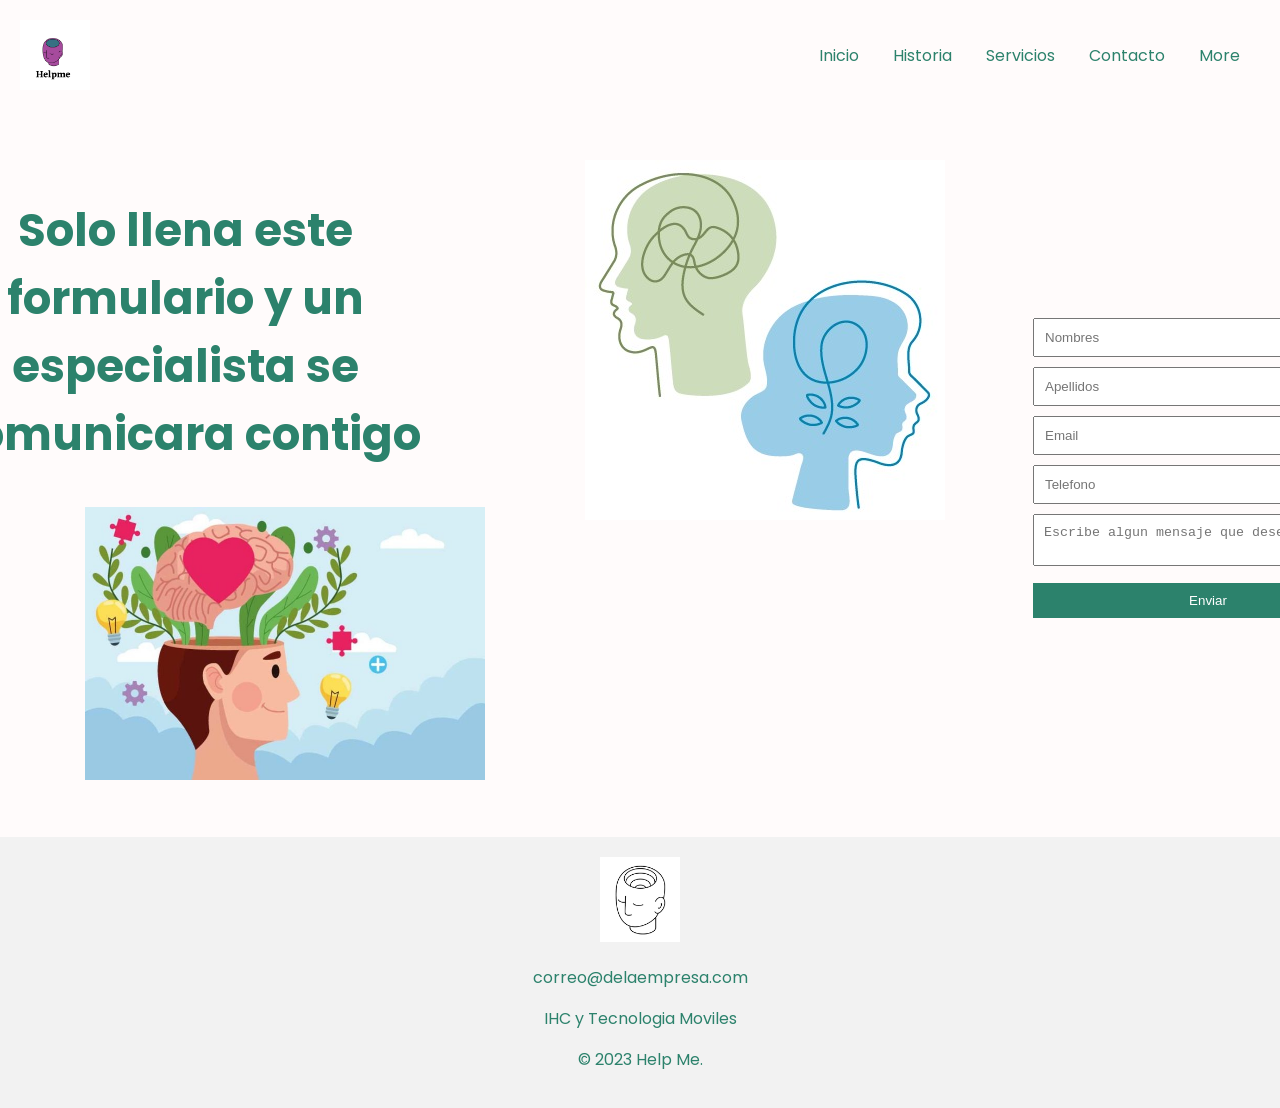
==== index.html @ 94e2a635 "initial commit" ====
<!DOCTYPE html>
<html>
<head>
    <title>Landing Page</title>
    <link rel="stylesheet" type="text/css" href="styles.css">
</head>
<body>
<header>
    <nav>
        <div class="logo">
            <img src="./logo1.png" alt="logo1">
        </div>
        <ul>
            <li><a href="#home">Inicio</a></li>
            <li><a href="#history">Historia</a></li>
            <li><a href="#services">Servicios</a></li>
            <li><a href="#contact">Contacto</a></li>
            <li><a href="#more">More</a></li>
        </ul>
    </nav>
</header>
<main>
    <div class="box-items">
        <section id="hero">
            <div class="hero-content">
                <h2>Solo llena este formulario y un especialista se comunicara contigo</h2>
            </div>
            <img class="banner1" src="banner1.jpeg" alt="banner1">
        </section>


        <section id="about">
            <img src="banner2.jpeg" alt="banner2">
        </section>


        <section id="contact">
            <form>
                <input type="text" placeholder="Nombres">
                <input type="text" placeholder="Apellidos">
                <input type="email" placeholder="Email">
                <input type="text" placeholder="Telefono">
                <textarea placeholder="Escribe algun mensaje que desees"></textarea>
                <input type="submit" value="Enviar">
            </form>
        </section>
    </div>
</main>

<footer>
    <img src="logo2.png" alt="logo2">
    <p>correo@delaempresa.com</p>
    <p>IHC y Tecnologia Moviles</p>
    <p>&copy; 2023 Help Me.</p>
</footer>
</body>
</html>
---- styles.css ----
@import url('https://fonts.googleapis.com/css2?family=Poppins:wght@300&display=swap');

body {
    display: flex;
    flex-direction: column;
    min-height: 100vh;
    background: #fffbfb;
    font-family: Poppins, 'sans-serif';
    color: #2c826c;
    margin: 0;
    padding: 0;
}

main {
    display: flex;
    justify-content: center;
    align-items: center;
    flex-grow: 1;
}

.logo {
    display: flex;
    justify-content: flex-start;
}

.logo img {
    width: 70px;
}

header {
    padding: 20px;
}

nav {
    display: flex;
    align-items: center;
    justify-content: space-between;
}

nav ul {
    list-style-type: none;
    margin: 0;
    padding: 0;
}

nav ul li {
    display: inline;
    margin-right: 10px;
}

nav ul li a {
    text-decoration: none;
    color: #2c826c;
    font-size: 16px;
    padding: 10px;
}

nav ul li a:hover {
    background-color: #cce0c4;
    border-radius: 5px;
}

nav ul li a.active {
    background-color: #cce0c4;
    border-radius: 5px;
}

.box-items {
    display: flex;
    justify-content: center;
}

.banner1 {
    padding-left: 200px;
    width: 400px;
}

section {
    padding: 50px;
}

#hero {
    text-align: center;
}

.hero-content {
    font-size: 30px;
    font-weight: 300;
    max-width: 500px;
    margin: 0 auto;
}

.cta-button {
    display: inline-block;
    padding: 10px 20px;
    background-color: #333;
    color: #fff;
    text-decoration: none;
}

#contact {
    display: flex;
    flex-direction: column;
    justify-content: center;
    align-items: center;
    width: 350px;
}

#about {

}

#services {

}

form input,
form textarea {
    width: 350px;
    margin-bottom: 10px;
    padding: 10px;
}

form input[type="submit"] {
    background-color: #2c826c;
    color: #fff;
    border: none;
    padding: 10px 20px;
}

footer {
    bottom: 0;
    background-color: #f2f2f2;
    padding: 20px;
    text-align: center;
}

footer img {
    width: 80px;
}
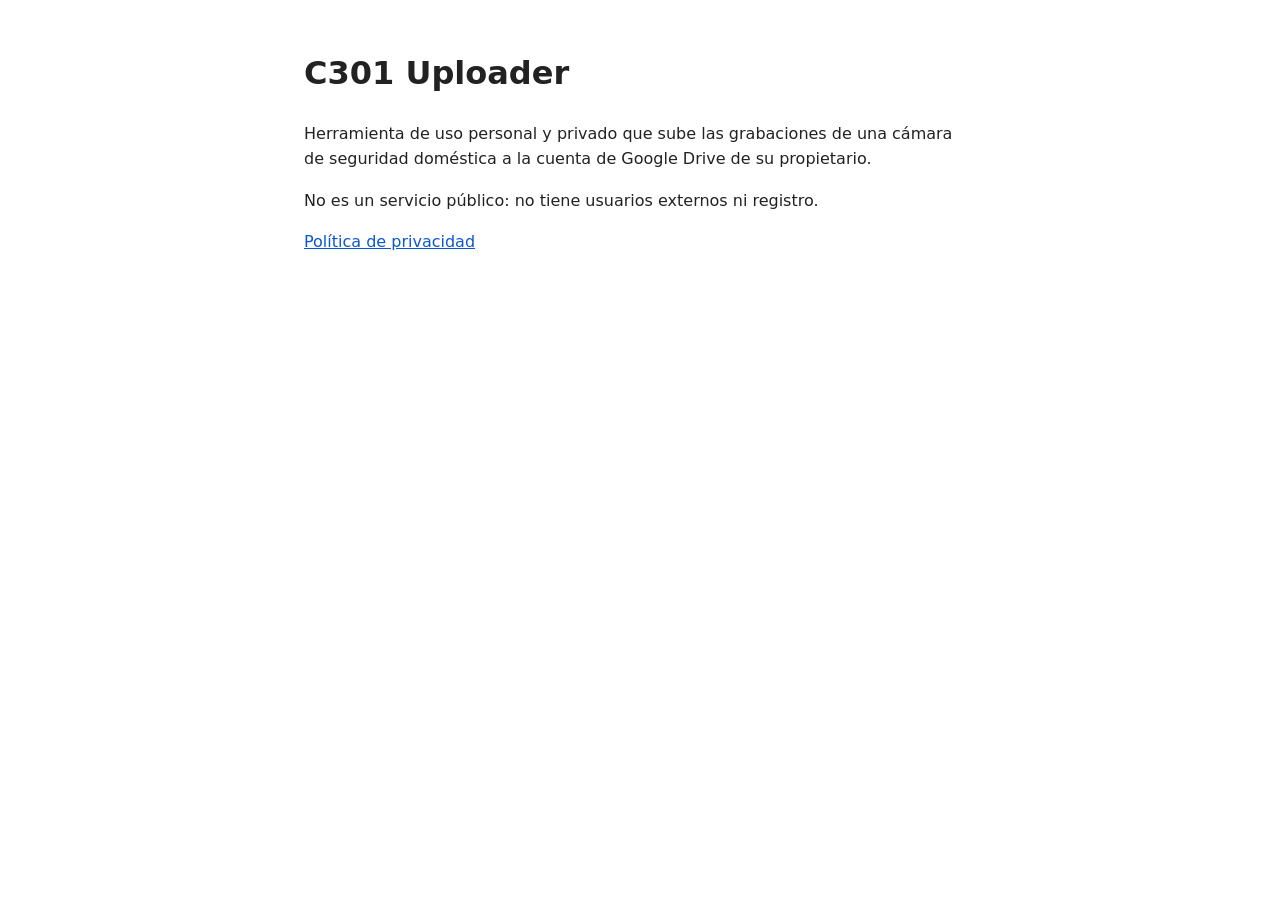
==== commit 9dd7a8ed: "Add files via upload" ====
--- a/index.html
+++ b/index.html
@@ -1,57 +1,19 @@
-<!DOCTYPE html>
-<html>
+<!doctype html>
+<html lang="es">
 <head>
-    <title>Landing Page</title>
-    <link rel="stylesheet" type="text/css" href="styles.css">
+<meta charset="utf-8">
+<meta name="viewport" content="width=device-width, initial-scale=1">
+<title>C301 Uploader</title>
+<style>
+  body { font-family: system-ui, sans-serif; max-width: 42rem; margin: 3rem auto; padding: 0 1rem; line-height: 1.6; color: #222; }
+  a { color: #0b57d0; }
+</style>
 </head>
 <body>
-<header>
-    <nav>
-        <div class="logo">
-            <img src="./logo1.png" alt="logo1">
-        </div>
-        <ul>
-            <li><a href="#home">Inicio</a></li>
-            <li><a href="#history">Historia</a></li>
-            <li><a href="#services">Servicios</a></li>
-            <li><a href="#contact">Contacto</a></li>
-            <li><a href="#more">More</a></li>
-        </ul>
-    </nav>
-</header>
-<main>
-    <div class="box-items">
-        <section id="hero">
-            <div class="hero-content">
-                <h2>Solo llena este formulario y un especialista se comunicara contigo</h2>
-            </div>
-            <img class="banner1" src="banner1.jpeg" alt="banner1">
-        </section>
-
-
-        <section id="about">
-            <img src="banner2.jpeg" alt="banner2">
-        </section>
-
-
-        <section id="contact">
-            <form>
-                <input type="text" placeholder="Nombres">
-                <input type="text" placeholder="Apellidos">
-                <input type="email" placeholder="Email">
-                <input type="text" placeholder="Telefono">
-                <textarea placeholder="Escribe algun mensaje que desees"></textarea>
-                <input type="submit" value="Enviar">
-            </form>
-        </section>
-    </div>
-</main>
-
-<footer>
-    <img src="logo2.png" alt="logo2">
-    <p>correo@delaempresa.com</p>
-    <p>IHC y Tecnologia Moviles</p>
-    <p>&copy; 2023 Help Me.</p>
-</footer>
+<h1>C301 Uploader</h1>
+<p>Herramienta de uso personal y privado que sube las grabaciones de una cámara de seguridad
+doméstica a la cuenta de Google Drive de su propietario.</p>
+<p>No es un servicio público: no tiene usuarios externos ni registro.</p>
+<p><a href="privacy.html">Política de privacidad</a></p>
 </body>
 </html>
